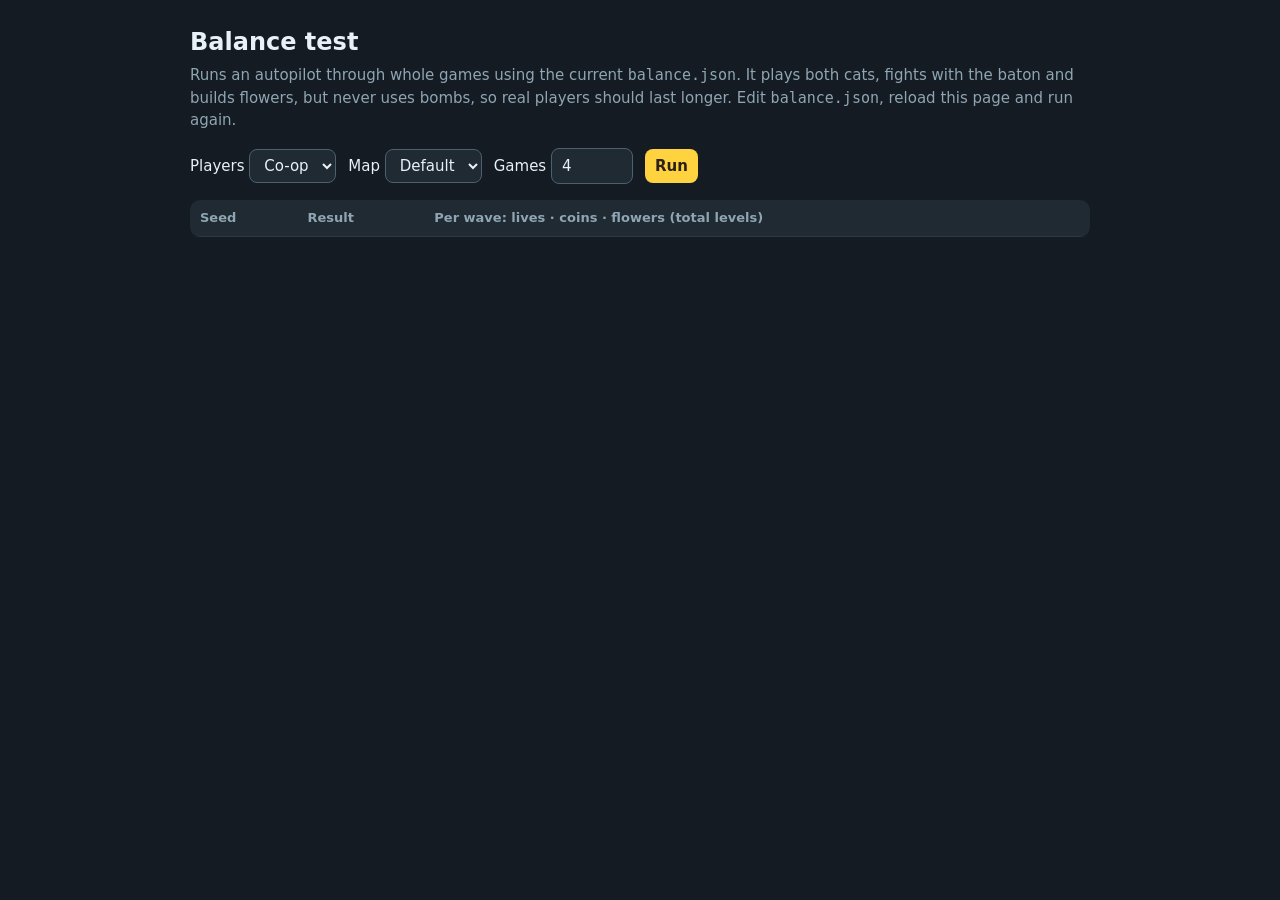
==== tools/balance-test.html @ ce0abd2f "Make co-op harder and add a balance test page Co-op waves now have 30% more enemies with 10% more he" ====
<!doctype html>
<html lang="en">
<head>
<meta charset="utf-8">
<meta name="viewport" content="width=device-width, initial-scale=1">
<title>Balance Test</title>
<style>
  :root { --bg: #141b22; --panel: #1f2a33; --text: #e8f1f7; --muted: #8fa5b3; --win: #7dff8a; --lose: #ff7a6a; }
  body { margin: 0; padding: 24px 16px; background: var(--bg); color: var(--text); font: 15px/1.5 system-ui, sans-serif; }
  main { max-width: 900px; margin: 0 auto; }
  h1 { margin: 0 0 4px; font-size: 24px; }
  p { color: var(--muted); margin: 0 0 16px; }
  .controls { display: flex; flex-wrap: wrap; gap: 12px; align-items: center; margin-bottom: 16px; }
  select, input, button { font: inherit; padding: 6px 10px; border-radius: 8px; border: 1px solid #4c6070; background: var(--panel); color: var(--text); }
  button { background: #ffd23f; color: #2b2118; border: none; font-weight: 600; cursor: pointer; }
  table { width: 100%; border-collapse: collapse; background: var(--panel); border-radius: 10px; overflow: hidden; }
  th, td { padding: 8px 10px; text-align: left; border-bottom: 1px solid #2c3a45; vertical-align: top; }
  th { color: var(--muted); font-weight: 600; font-size: 13px; }
  .win { color: var(--win); font-weight: 600; } .lose { color: var(--lose); font-weight: 600; }
  .log { color: var(--muted); font-size: 12px; font-family: ui-monospace, monospace; }
</style>
</head>
<body>
<main>
  <h1>Balance test</h1>
  <p>Runs an autopilot through whole games using the current <code>balance.json</code>. It plays both cats, fights with the baton and builds flowers, but never uses bombs, so real players should last longer. Edit <code>balance.json</code>, reload this page and run again.</p>
  <div class="controls">
    <label>Players <select id="players"><option value="1">Solo</option><option value="2" selected>Co-op</option></select></label>
    <label>Map <select id="map"></select></label>
    <label>Games <input id="games" type="number" min="1" max="20" value="4" style="width:60px"></label>
    <button id="run">Run</button>
    <span id="status"></span>
  </div>
  <table><thead><tr><th>Seed</th><th>Result</th><th>Per wave: lives · coins · flowers (total levels)</th></tr></thead><tbody id="rows"></tbody></table>
</main>
<script type="module">
  import { runBot } from './bot.js';
  import * as data from '../src/data.js';
  const mapSel = document.getElementById('map');
  (data.MAPS || [{ name: 'Default' }]).forEach((m, i) => mapSel.add(new Option(m.name, i)));
  document.getElementById('run').onclick = async () => {
    const rows = document.getElementById('rows'), status = document.getElementById('status');
    rows.innerHTML = '';
    const n = +document.getElementById('games').value, players = +document.getElementById('players').value, map = +mapSel.value;
    for (let seed = 1; seed <= n; seed++) {
      status.textContent = `Running game ${seed}/${n}…`;
      await new Promise((r) => setTimeout(r, 20));
      const r = runBot({ players, seed, map });
      const tr = rows.insertRow();
      tr.insertCell().textContent = seed;
      const res = tr.insertCell();
      res.textContent = r.won ? `Won with ${r.lives} lives` : `Lost on wave ${r.wave}`;
      res.className = r.won ? 'win' : 'lose';
      const log = tr.insertCell();
      log.className = 'log';
      log.textContent = r.log.map((w) => `w${w.wave}: ${w.lives}♥ ${w.coins.join('/')}c ${w.flowers}f(${w.levels})`).join('  ');
    }
    status.textContent = 'Done';
  };
</script>
</body>
</html>
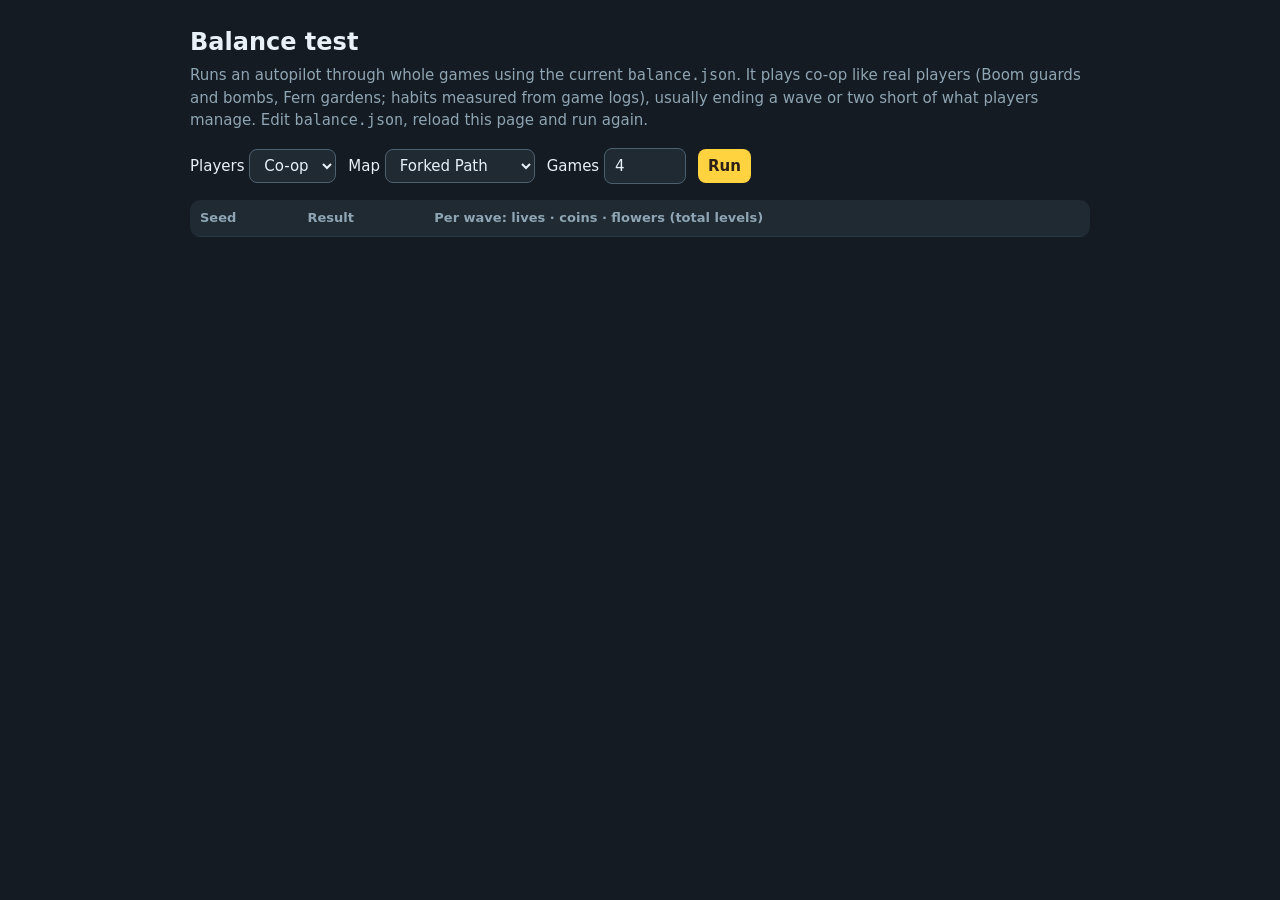
==== commit 30e305f2: "Autopilot plays co-op like real players, calibrated on 19 logged games Habits measured from the Octo" ====
--- a/tools/balance-test.html
+++ b/tools/balance-test.html
@@ -23,7 +23,7 @@
 <body>
 <main>
   <h1>Balance test</h1>
-  <p>Runs an autopilot through whole games using the current <code>balance.json</code>. It plays both cats, fights with the baton and builds flowers, but never uses bombs, so real players should last longer. Edit <code>balance.json</code>, reload this page and run again.</p>
+  <p>Runs an autopilot through whole games using the current <code>balance.json</code>. It plays co-op like real players (Boom guards and bombs, Fern gardens; habits measured from game logs), usually ending a wave or two short of what players manage. Edit <code>balance.json</code>, reload this page and run again.</p>
   <div class="controls">
     <label>Players <select id="players"><option value="1">Solo</option><option value="2" selected>Co-op</option></select></label>
     <label>Map <select id="map"></select></label>
